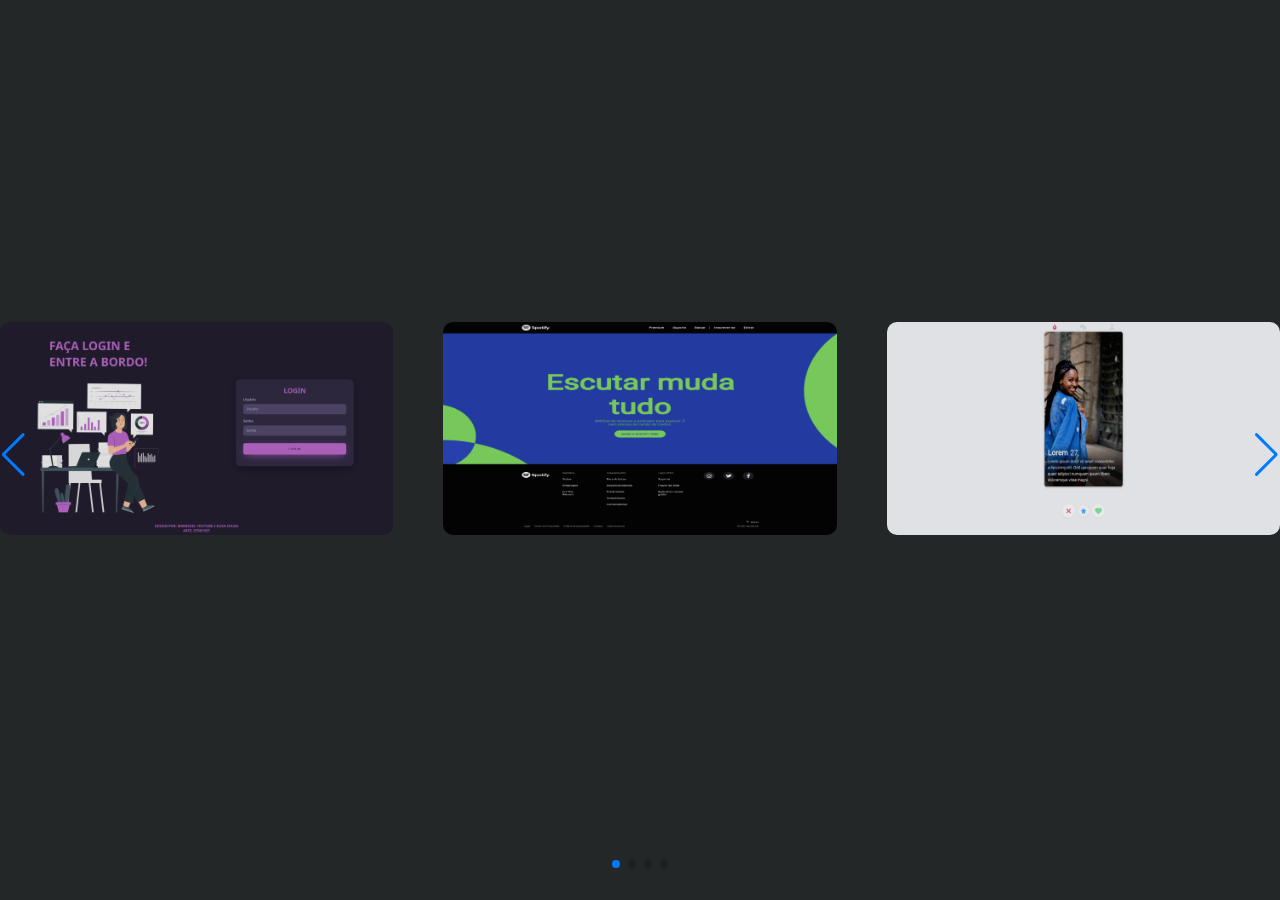
==== indexprojeto.html @ 6b333010 "Add files via upload" ====
<!DOCTYPE html>
<html lang="PT-BR">
<head>
    <meta charset="UTF-8">
    <meta http-equiv="X-UA-Compatible" content="IE=edge">
    <meta name="viewport" content="width=device-width, initial-scale=1.0">
    <link rel="shortcut icon" href="./img/fav-icon.png" type="image/x-icon"/>
    <link rel="stylesheet" href="styleprojeto.css">
    <link rel="stylesheet" href="https://unpkg.com/swiper/swiper-bundle.min.css"/>
    <title>Projetos</title>
</head>
<body>

    <section>
    
        <div class="swiper mySwiper container">
          <div class="swiper-wrapper content">
    
            <div class="swiper-slide card">
              <div class="card-content">
                <div class="image">
                    <a href="https://elisasouzaaa.github.io/pagina-login/" target="_blank">
                        <img src="/img/projeto-pagina-login.png" alt="Página login">
                    </a>
                  
                </div>
              </div>
            </div>

            <div class="swiper-slide card">
              <div class="card-content">
                <div class="image">
                  <a href="https://elisasouzaaa.github.io/spotify-clone2022/" target="_blank">
                    <img src="/img/spotify-clone2022.png" alt="Clone pagina do spotify">
                  </a>
                  
                </div>
              </div>
            </div>

            <div class="swiper-slide card">
              <div class="card-content">
                <div class="image">
                  <a href=" https://elisasouzaaa.github.io/clone-tinder/" target="_blank">
                    <img src="/img/clone-tinder.png" alt="">
                  </a>
                </div>
              </div>
            </div>

            <div class="swiper-slide card">
              <div class="card-content">
                <div class="image">
                  <a href="https://elisasouzaaa.github.io/Desafio_Menu/" target="_blank">
                    <img src="/img/projeto-cardapio.png" alt="Projeto Cardapio">
                  </a>
                </div>  
              </div>
            </div>

            <div class="swiper-slide card">
              <div class="card-content">
                <div class="image">
                  <a href="https://elisasouzaaa.github.io/udemy-site01/" target="_blank">
                    <img src="/img/projeto-site-otica.png" alt="Projeto Site Otica">
                  </a>
                </div>      
              </div>
            </div>

            <div class="swiper-slide card">
              <div class="card-content">
                <div class="image">
                  <a href="https://elisasouzaaa.github.io/site-simples/" target="_blank">
                    <img src="/img/sitesimples-eucapacito.png" alt="Projeto Site Simples">
                  </a>
                  
                </div>               
              </div>
            </div>

            <div class="swiper-slide card">
              <div class="card-content">
                <div class="image">
                  <img src="/img/carrosel.png" alt="">
                </div>               
              </div>
            </div>

            <div class="swiper-slide card">
              <div class="card-content">
                <div class="image">
                  <img src="/img/carrosel.png" alt="">
                </div>               
              </div>
            </div>

            <div class="swiper-slide card">
              <div class="card-content">
                <div class="image">
                  <img src="/img/carrosel.png" alt="">
                </div>               
              </div>
            </div>

            <div class="swiper-slide card">
              <div class="card-content">
                <div class="image">
                  <img src="/img/carrosel.png" alt="">
                </div>               
              </div>
            </div>

            <div class="swiper-slide card">
              <div class="card-content">
                <div class="image">
                  <img src="/img/carrosel.png" alt="">
                </div>               
              </div>
            </div>

            <div class="swiper-slide card">
              <div class="card-content">
                <div class="image">
                  <img src="/img/carrosel.png" alt="">
                </div>               
              </div>
            </div>

          </div>
        </div>
    
        <div class="swiper-button-next"></div>
          <div class="swiper-button-prev"></div>
          <div class="swiper-pagination"></div>
      </section>
    
      <!-- Swiper JS -->
      <script src="https://unpkg.com/swiper/swiper-bundle.min.js"></script>
    
      <!-- Initialize Swiper -->
      <script>
        var swiper = new Swiper(".mySwiper", {
          slidesPerView: 3,
          spaceBetween: 30,
          slidesPerGroup: 3,
          loop: true,
          loopFillGroupWithBlank: true,
          pagination: {
            el: ".swiper-pagination",
            clickable: true,
          },
          navigation: {
            nextEl: ".swiper-button-next",
            prevEl: ".swiper-button-prev",
          },
        });
      </script>
    
</body>
</html>
---- styleprojeto.css ----
*{
    margin: 0;
    padding: 0;
    box-sizing: border-box;
    
  }
  
  body{
    background-color: #242728;
    height: 100vh;
    display: flex;
    align-items: center;
    justify-content: center;
  }
  
  section{
    margin-top: 10px;
    position: relative;  
    height: 850px;
    width: 1300px;
    display: flex;
    align-items: center;
  }
  
  .swiper{
    width: 1300px;
  }
  
  .card{
    position: relative;
    border-radius: 20px;
    margin: 20px 0;
    
  }
  
  .card .card-content{
    display: flex;
    flex-direction: column;
    align-items: center;
    position: relative;
    z-index: 100;
  }
  
   section .card .image{
    height: 100%;
    width: 100%;
    cursor: pointer;
    padding: 10px;
   
  } 
  
  section .card .image img{
    height: 100%;
    width: 100%;
    border-radius: 10px;
    transition: all 0.4s;
    opacity: 90%;
  
  }
  
  section .card .image img:hover{
      transform: scale(1.07);
      opacity: 100%;
  }
  
  
  
  .swiper-pagination{
    position: absolute;
  }
  
  
  
  .swiper-button-next, .swiper-button-prev{
    opacity: 5;
    color: #000;
    transition: all 0.3s ease;
  }
  .swiper-button-next:hover, .swiper-button-prev:hover{
    opacity: 1;
    color: #000;
  }
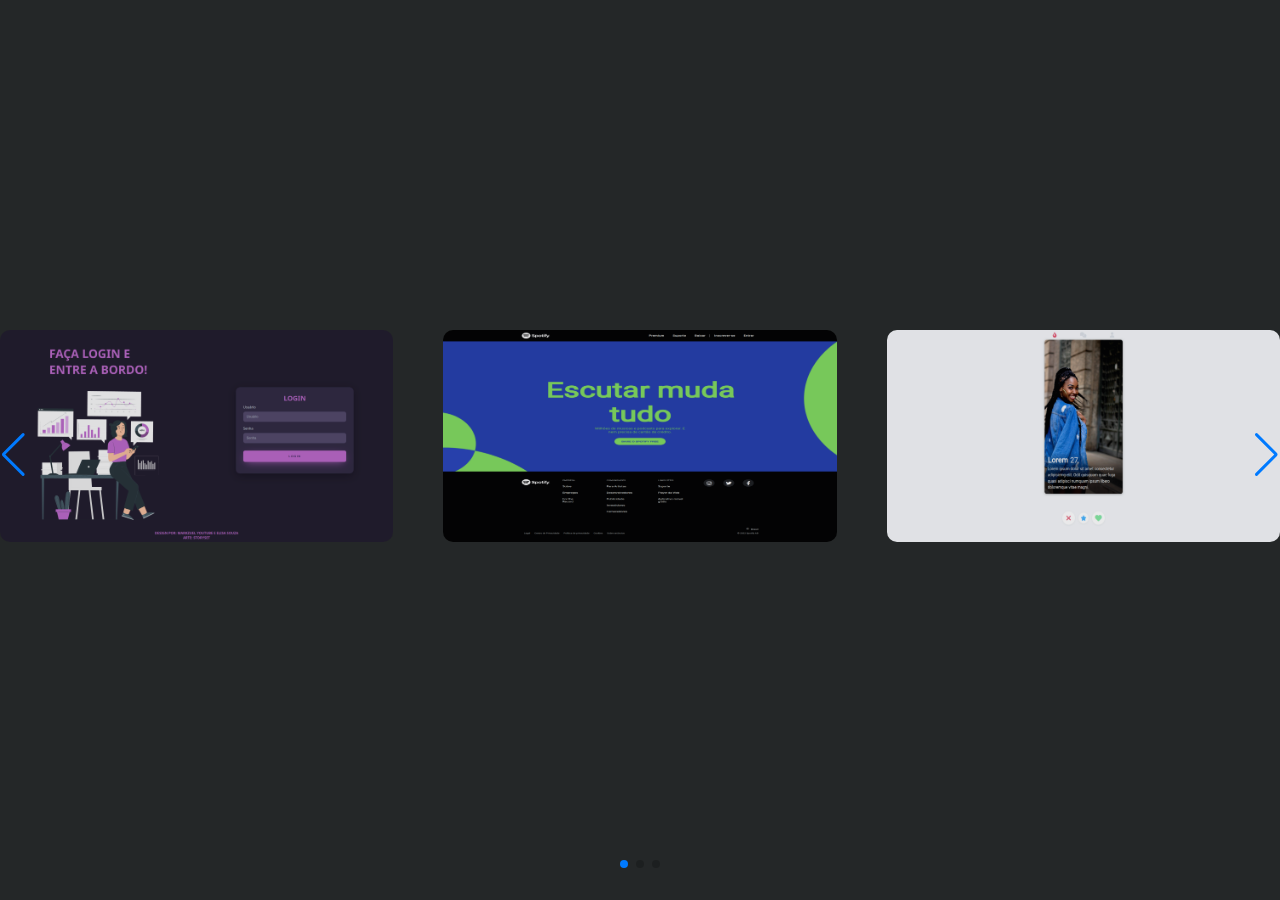
==== commit 4e977fdf: "Update indexprojeto.html" ====
--- a/indexprojeto.html
+++ b/indexprojeto.html
@@ -20,7 +20,7 @@
               <div class="card-content">
                 <div class="image">
                     <a href="https://elisasouzaaa.github.io/pagina-login/" target="_blank">
-                        <img src="/img/projeto-pagina-login.png" alt="Página login">
+                        <img src="./img/projeto-pagina-login.png" alt="Página login">
                     </a>
                   
                 </div>
@@ -31,7 +31,7 @@
               <div class="card-content">
                 <div class="image">
                   <a href="https://elisasouzaaa.github.io/spotify-clone2022/" target="_blank">
-                    <img src="/img/spotify-clone2022.png" alt="Clone pagina do spotify">
+                    <img src="./img/spotify-clone2022.png" alt="Clone pagina do spotify">
                   </a>
                   
                 </div>
@@ -42,7 +42,7 @@
               <div class="card-content">
                 <div class="image">
                   <a href=" https://elisasouzaaa.github.io/clone-tinder/" target="_blank">
-                    <img src="/img/clone-tinder.png" alt="">
+                    <img src="./img/clone-tinder.png" alt="">
                   </a>
                 </div>
               </div>
@@ -52,7 +52,7 @@
               <div class="card-content">
                 <div class="image">
                   <a href="https://elisasouzaaa.github.io/Desafio_Menu/" target="_blank">
-                    <img src="/img/projeto-cardapio.png" alt="Projeto Cardapio">
+                    <img src="./img/projeto-cardapio.png" alt="Projeto Cardapio">
                   </a>
                 </div>  
               </div>
@@ -62,7 +62,7 @@
               <div class="card-content">
                 <div class="image">
                   <a href="https://elisasouzaaa.github.io/udemy-site01/" target="_blank">
-                    <img src="/img/projeto-site-otica.png" alt="Projeto Site Otica">
+                    <img src="./img/projeto-site-otica.png" alt="Projeto Site Otica">
                   </a>
                 </div>      
               </div>
@@ -72,7 +72,7 @@
               <div class="card-content">
                 <div class="image">
                   <a href="https://elisasouzaaa.github.io/site-simples/" target="_blank">
-                    <img src="/img/sitesimples-eucapacito.png" alt="Projeto Site Simples">
+                    <img src="./img/sitesimples-eucapacito.png" alt="Projeto Site Simples">
                   </a>
                   
                 </div>               
@@ -82,7 +82,8 @@
             <div class="swiper-slide card">
               <div class="card-content">
                 <div class="image">
-                  <img src="/img/carrosel.png" alt="">
+                  <a href="https://elisasouzaaa.github.io/Projeto-L-mpada/" target="_blank">
+                  <img src="./img/projeto-lampada.png" alt="Projeto Lampada Simlples">
                 </div>               
               </div>
             </div>
@@ -90,7 +91,7 @@
             <div class="swiper-slide card">
               <div class="card-content">
                 <div class="image">
-                  <img src="/img/carrosel.png" alt="">
+                  <img src="./img/carrosel.png" alt="">
                 </div>               
               </div>
             </div>
@@ -98,7 +99,7 @@
             <div class="swiper-slide card">
               <div class="card-content">
                 <div class="image">
-                  <img src="/img/carrosel.png" alt="">
+                  <img src="./img/carrosel.png" alt="">
                 </div>               
               </div>
             </div>
@@ -106,7 +107,7 @@
             <div class="swiper-slide card">
               <div class="card-content">
                 <div class="image">
-                  <img src="/img/carrosel.png" alt="">
+                  <img src="./img/carrosel.png" alt="">
                 </div>               
               </div>
             </div>
@@ -114,7 +115,7 @@
             <div class="swiper-slide card">
               <div class="card-content">
                 <div class="image">
-                  <img src="/img/carrosel.png" alt="">
+                  <img src="./img/carrosel.png" alt="">
                 </div>               
               </div>
             </div>
@@ -122,7 +123,7 @@
             <div class="swiper-slide card">
               <div class="card-content">
                 <div class="image">
-                  <img src="/img/carrosel.png" alt="">
+                  <img src="./img/carrosel.png" alt="">
                 </div>               
               </div>
             </div>
@@ -158,4 +159,4 @@
       </script>
     
 </body>
-</html>+</html>
